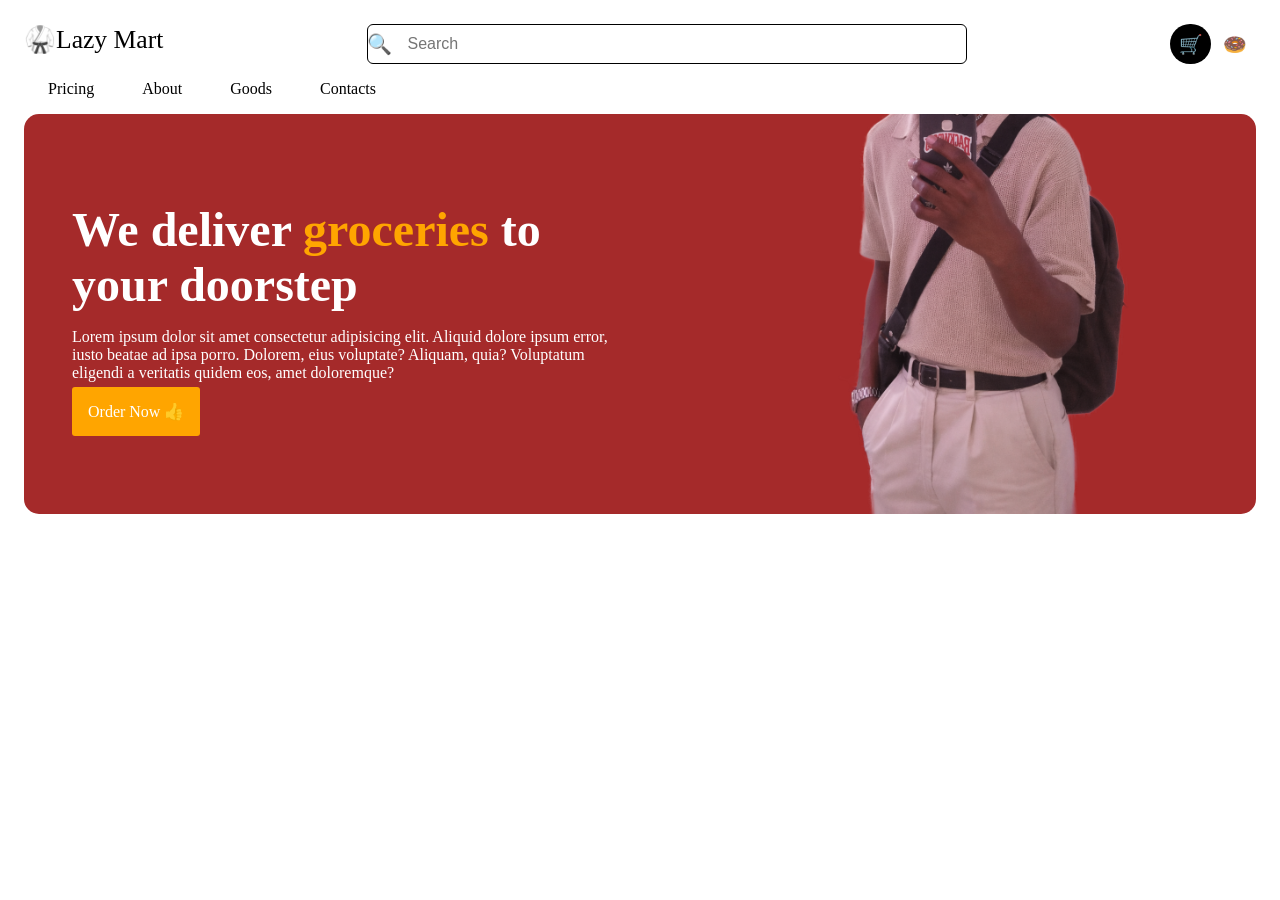
==== html/main-page.html @ 2533abdd "first commit" ====
<!DOCTYPE html>
<html lang="en">
<head>
    <meta charset="UTF-8">
    <meta name="viewport" content="width=device-width, initial-scale=1.0">
    <title>Main Page</title>
    <link rel="stylesheet" href="../css/main-page.css">
</head>
<body>
    <!-- Header -->
    <div class="header">
        <!-- Logo and name -->
        <div class="logo-name">
            <span class="logo">🥋</span>Lazy Mart
        </div>
        <!-- Search container -->
        <div class="search-container">
            <span class="search-icon">🔍</span>
            <input type="search" name="search" id="search" placeholder="Search">
        </div>
        <!-- Shopping Cart and Profile -->
        <div class="personal">
            <span class="cart"><a href="">🛒</a></span>
            <span class="profile"><a href="">🍩</a></span>
        </div>
    </div>

    <!-- Navigation Bar -->
    <div class="nav-bar">
        <ul>
            <li><a href="">Pricing</a></li>
            <li><a href="">About</a></li>
            <li><a href="">Goods</a></li>
            <li><a href="">Contacts</a></li>
        </ul>
    </div>

    <!-- Message board -->
    <div class="message-container">
        <!-- message container -->
        <div class="message">
            <h2 class="msg-main">We deliver <span>groceries</span> to your doorstep</h2>
            <p class="msg-text">Lorem ipsum dolor sit amet consectetur adipisicing elit. Aliquid dolore ipsum error, iusto beatae ad ipsa porro. Dolorem, eius voluptate? Aliquam, quia? Voluptatum eligendi a veritatis quidem eos, amet doloremque?</p>
            <a href="">Order Now 👍</a>
        </div>
        <!-- Image container -->
        <div class="msg-img">
            <img src="../images/me-edited.png" alt="" class="me">
        </div>
    </div>
    <!-- categories -->
    <div class="categories">

    </div>
</body>
</html>
---- css/main-page.css ----
body{
    margin: 1.5rem;
}

/* header container*/
.header{
    width: 100%;
    /* border: 1px solid black; */
    display: flex;
    justify-content: space-between;
}
.logo-name{
    /* border: 1px solid black; */
    /* width: 10%; */
    /* height: 50px; */
    font-size: 1.6rem;
}

/* Search bar */
.search-container{
    position: relative;
    /* border: 1px solid black; */
}
.search-container #search{
    width: 600px;
    padding: 10px 10px 10px 40px;
    font-size: 16px;
    box-sizing: border-box;
    border-radius: 6px;
    outline: none;
    border: 1px solid black;
}
.search-container .search-icon{
    position: absolute;
    /* border: 1px solid black; */
    height: 100%;
    display: flex;
    align-items: center;
    font-size: 20px;
}

/* personal bar */
.personal{
    /* border: 1px solid black; */
    display: grid;
    width: 7%;
    grid-template-columns: 1fr 1fr;
    column-gap: 3px;
}
.personal .cart, .personal .profile{
    /* border: 1px solid black; */
    display: flex;
    align-items: center;
    justify-content: center;
    font-size: 19px;
    padding: 0;
}
.cart{
    background: black;
    border-radius: 50px;
}
.cart a, .profile a{
    text-decoration: none;
}

/* Navigation bar */
.nav-bar{
    /* border: 1px solid black; */
    padding: 0%;
}
.nav-bar ul{
    /* border: 1px solid red; */
    display: flex;
    margin: 0;
    padding: 0;
}
ul li{
    list-style-type: none;
    /* border: 1px solid black; */
    display: flex;
}
li a{
    /* border: 1px solid black; */
    margin: 0;
    text-decoration: none;
    padding: 1rem 1.5rem;
    color: black;
}

/* Message container */
.message-container{
    /* border: 1px solid orange; */
    display: flex;
    width: 100%;
    height: 400px;
    box-sizing: border-box;
    background-color: brown;
    color: white;
    border-radius: 15px;
}
.message-container .msg-img{
    /* border: 1px solid black; */
    width: 50%;
    padding: 0;
    overflow: hidden;
    position: relative;
}
.message-container .me{
    /* border: 1px solid green; */
    height: 75vh;
    position: absolute;
    bottom: 0;
}
.message-container .message{
    padding: 3rem;
    width: 50%;
    /* border: 1px solid white; */
}
.message .msg-main{
    font-size: 3rem;
}
.msg-main span{
    color: orange;
}
.message a{
    text-decoration: none;
    /* border: 1px solid orange; */
    color: white;
    background-color: orange;
    border-radius: 3px;
    padding: 1rem 1rem;
}
.message h2, .message p{
    /* border: 1px solid black; */
    margin-bottom: 0;
}
.message p{
    margin-bottom: 20px;
}
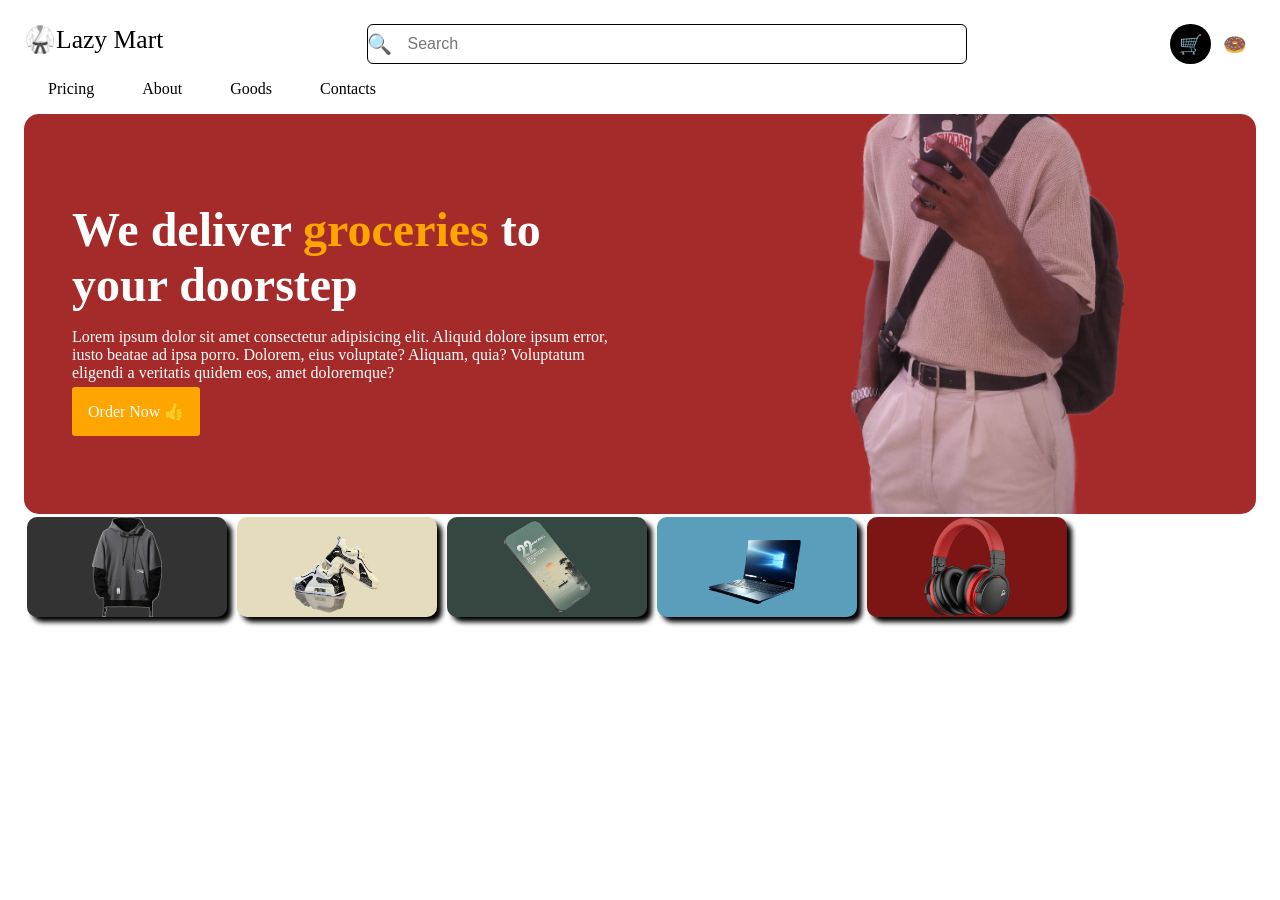
==== commit 63f6225d: "second commit" ====
--- a/html/main-page.html
+++ b/html/main-page.html
@@ -50,7 +50,11 @@
     </div>
     <!-- categories -->
     <div class="categories">
-
+        <div class="category Clothes"><a href=""></a></div>
+        <div class="category Shoes"><a href=""></a></div>
+        <div class="category Phones"><a href=""></a></div>
+        <div class="category Laptops"><a href=""></a></div>
+        <div class="category Gadgets"><a href=""></a></div>
     </div>
 </body>
 </html>
--- a/css/main-page.css
+++ b/css/main-page.css
@@ -110,6 +110,10 @@
     height: 75vh;
     position: absolute;
     bottom: 0;
+    transition: all 0.5s linear;
+}
+.me:hover{
+    transform: scale(1.1)
 }
 .message-container .message{
     padding: 3rem;
@@ -137,3 +141,64 @@
 .message p{
     margin-bottom: 20px;
 }
+
+/* Categories */
+.categories{
+    /* border: 1px solid black; */
+    width: 100%;
+    height: 100px;
+    display: flex;
+    gap: 10px;
+    margin: 3px;
+}
+.categories .category{
+    /* border: 1px solid black; */
+    width: 200px;
+    border-radius: 10px;
+    transition: all 0.2s linear;
+    box-shadow: 5px 5px 5px ;
+}
+.categories .category:hover{
+    transform: perspective(1000px) rotateY(10deg);
+    transform-style: preserve-3d;
+}
+.Clothes{
+    background: url(../images/clothes-cutout.png);
+    background-repeat: no-repeat;
+    background-position: 50% 90%;
+    background-size: contain;
+    background-color: #333333;
+}
+.Shoes{
+    background: url(../images/Shoes_edited.png);
+    background-repeat: no-repeat;
+    background-position: 50% 90%;
+    background-size: contain;
+    background-color: #E4DCBD;
+}
+.Phones{
+    background: url(../images/phones_edited.png);
+    background-repeat: no-repeat;
+    background-position: 50% 90%;
+    background-size: contain;
+    background-color: #364640;
+}
+.Laptops{
+    background: url(../images/Laptops_edited.png);
+    background-repeat: no-repeat;
+    background-position: 50% 90%;
+    background-size: contain;
+    background-color: #5B9EBC;
+}
+.Gadgets{
+    background: url(../images/Gadgets-cutout.png);
+    background-repeat: no-repeat;
+    background-position: 50% 90%;
+    background-size: contain;
+    background-color: #7C1615;
+}
+.category a{
+    width: 100%;
+    height: 100%;
+    display: block;
+}
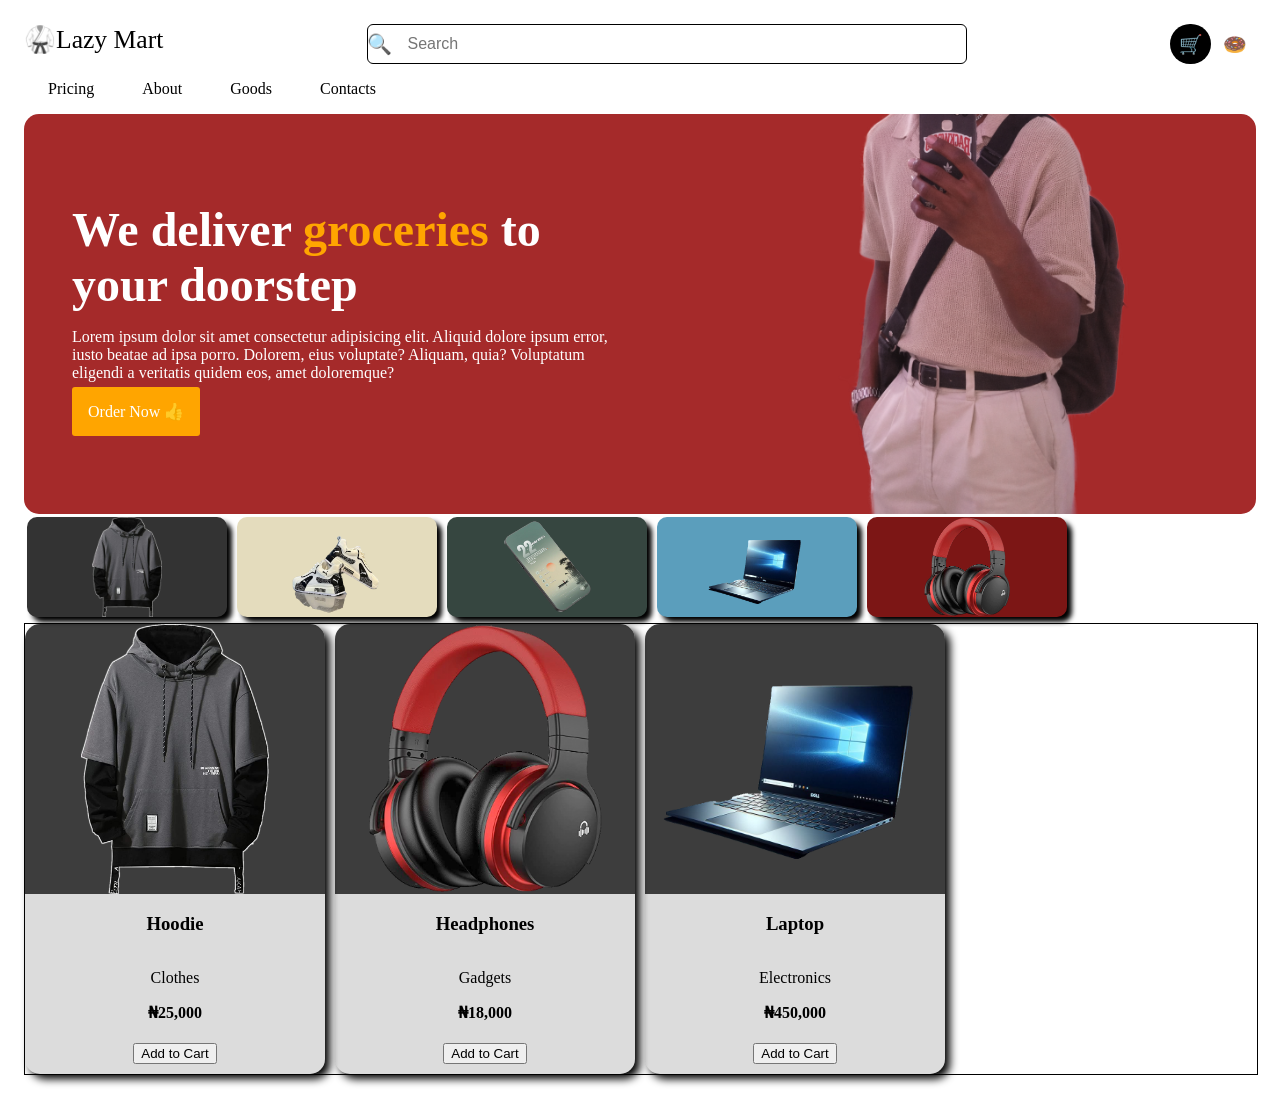
==== commit de29fe89: "Added the javascript Product functionality" ====
--- a/html/main-page.html
+++ b/html/main-page.html
@@ -56,5 +56,8 @@
         <div class="category Laptops"><a href=""></a></div>
         <div class="category Gadgets"><a href=""></a></div>
     </div>
+    <!-- Display Products -->
+    <div id="products"></div>
+    <script src="../javascript/main-page.js"></script>
 </body>
 </html>
--- a/css/main-page.css
+++ b/css/main-page.css
@@ -201,4 +201,48 @@
     width: 100%;
     height: 100%;
     display: block;
+}
+/* Products */
+#products{
+    border: 1px solid black;
+    width: 100%;
+    margin-top: 6px;
+    display: flex;
+    gap: 10px;
+}
+#products .product-card{
+    width: 300px;
+    height: 450px;
+    display: flex;
+    flex-direction: column;
+    /* border: 1px solid red; */
+    align-items: center;
+    box-shadow: 5px 5px 9px;
+    border-radius: 15px;
+    overflow: hidden;
+}
+.product-card .img-container{
+    /* border: 1px solid gray; */
+    width: 100%;
+    display: flex;
+    justify-content: center;
+    background-color: rgba(0, 0, 0, 0.76);
+} 
+.product-card img{
+    /* border: 1px solid black; */
+    height: 270px;
+}
+.product-card .info{
+    /* border: 1px solid green; */
+    height: 100%;
+    display: flex;
+    flex-direction: column;
+    align-items: center;
+    position: relative;
+    width: 100%;
+    background-color: rgba(0, 0, 0, 0.137);
+}
+#add-item{
+    position: absolute;
+    bottom: 10px;
 }
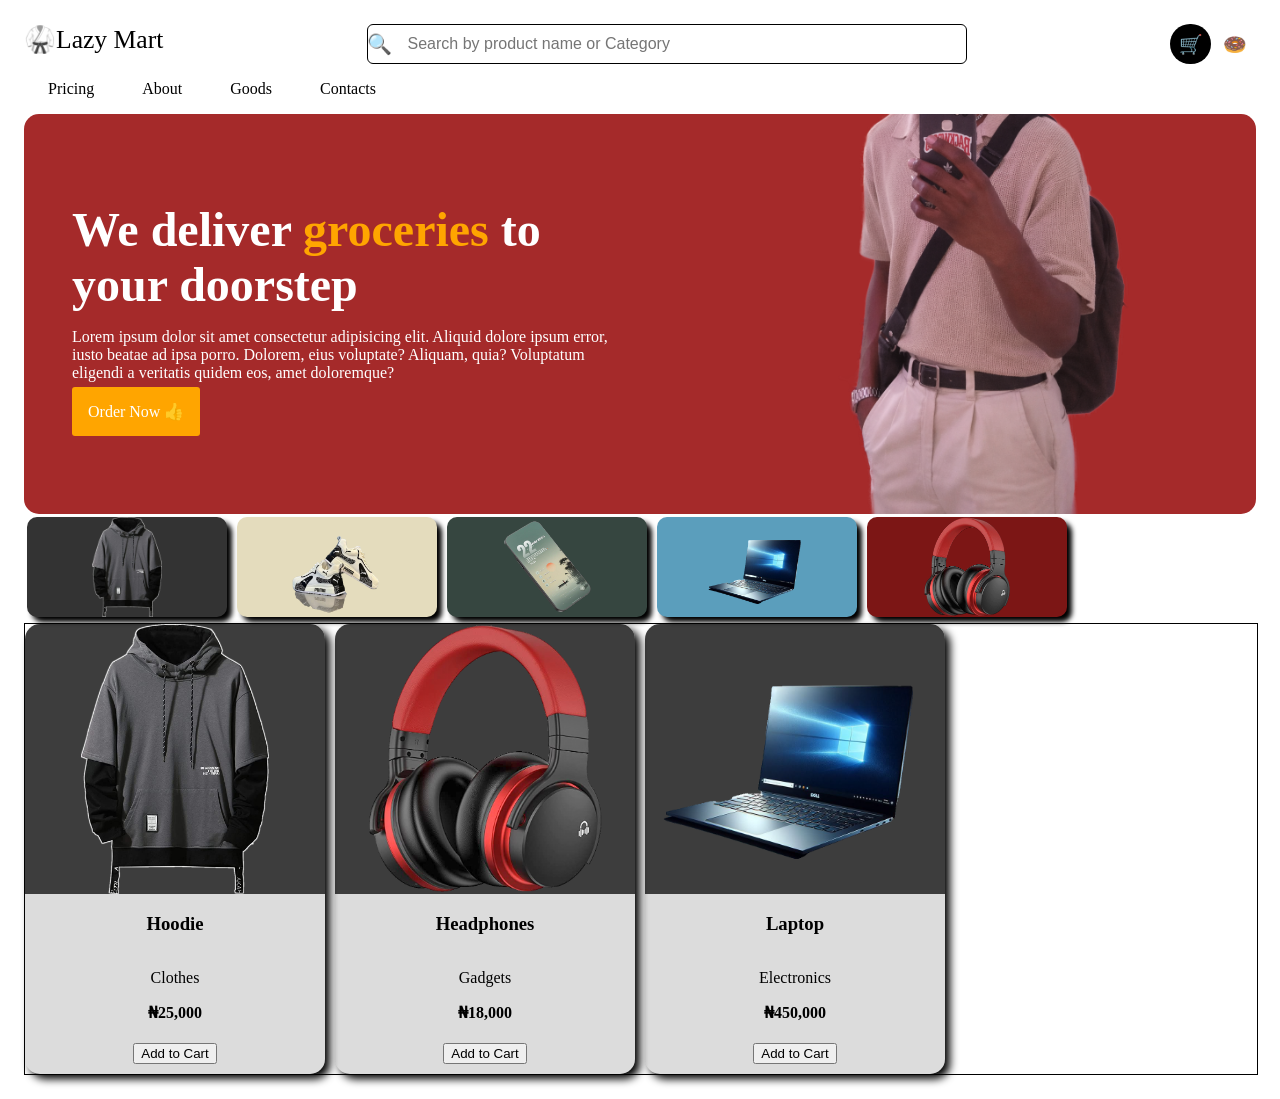
==== commit d5fdea4f: "made search click work" ====
--- a/html/main-page.html
+++ b/html/main-page.html
@@ -16,7 +16,8 @@
         <!-- Search container -->
         <div class="search-container">
             <span class="search-icon">🔍</span>
-            <input type="search" name="search" id="search" placeholder="Search">
+            <input type="search" name="search" id="search" placeholder="Search by product name or Category">
+            <div class="search-results" id="search-results" hidden></div>
         </div>
         <!-- Shopping Cart and Profile -->
         <div class="personal">
--- a/css/main-page.css
+++ b/css/main-page.css
@@ -38,7 +38,26 @@
     align-items: center;
     font-size: 20px;
 }
-
+#search-results{
+    position: absolute;
+    top: 100%;
+    width: 100%;
+    background-color: white;
+    border: 1px solid black;
+    z-index: 10;
+}
+.search-result{
+    display: block;
+    width: 100%;
+    padding: 10px;
+    border: none;
+    background-color: white;
+    text-align: left;
+    cursor: pointer;
+}
+.search-results:hover{
+    background-color: #eee;
+}
 /* personal bar */
 .personal{
     /* border: 1px solid black; */
